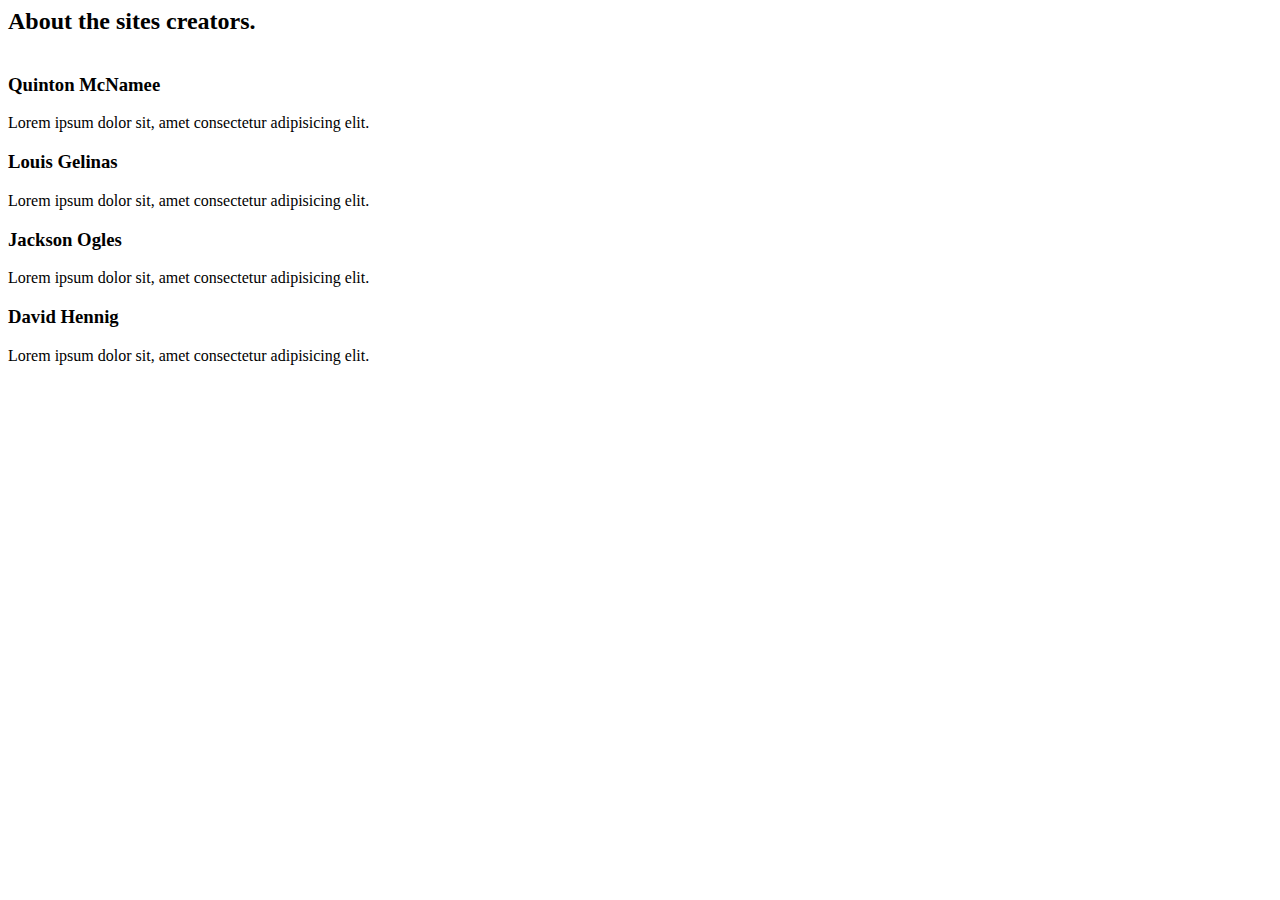
==== about.html @ 7054c602 "first" ====
<html lang="en">
  <head>
    <title>Block Club Calendar</title>
    <meta charset="utf-8" />
    <meta
      name="viewport"
      content="width=device-width, initial-scale=1, user-scalable=no"
    />
    <link rel="stylesheet" href="assets/css/main.css" />
    <noscript><link rel="stylesheet" href="assets/css/noscript.css"/></noscript>
  </head>
  <!-- About -->
  <article id="About">
    <h2 class="About">About the sites creators.</h2>
    <span class="image main"><img src="images/" alt=""/></span>
    <div class="Quinton">
      <h3>Quinton McNamee</h3>
      <p>Lorem ipsum dolor sit, amet consectetur adipisicing elit.</p>
    </div>
    <div class="Louis">
      <h3>Louis Gelinas</h3>
      <p>Lorem ipsum dolor sit, amet consectetur adipisicing elit.</p>
    </div>
    <div class="Jackson">
      <h3>Jackson Ogles</h3>
      <p>Lorem ipsum dolor sit, amet consectetur adipisicing elit.</p>
    </div>
    <div class="David">
      <h3>David Hennig</h3>
      <p>Lorem ipsum dolor sit, amet consectetur adipisicing elit.</p>
    </div>
  </article>
</html>
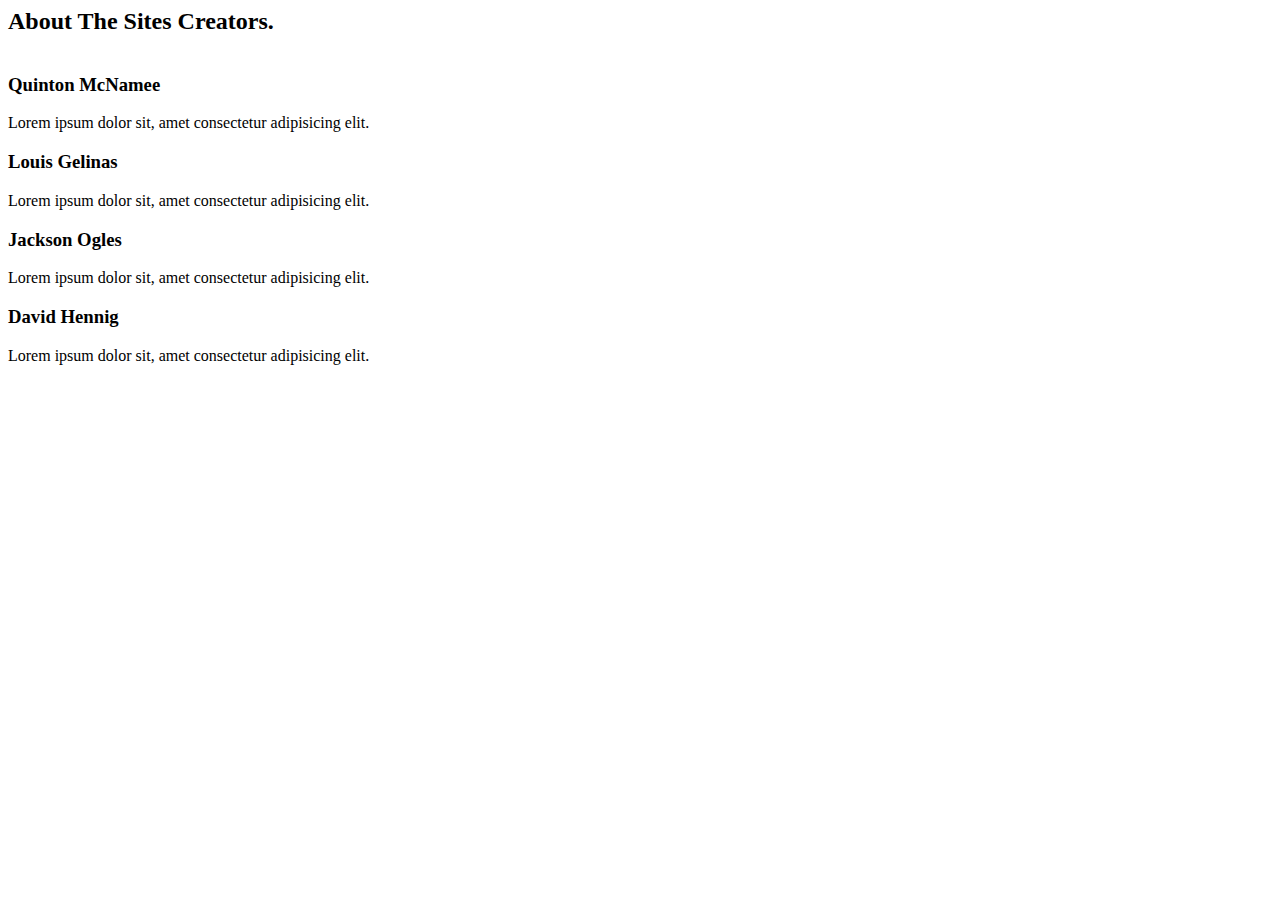
==== commit 8cf874ef: "day 1" ====
--- a/about.html
+++ b/about.html
@@ -11,7 +11,7 @@
   </head>
   <!-- About -->
   <article id="About">
-    <h2 class="About">About the sites creators.</h2>
+    <h2 class="About">About The Sites Creators.</h2>
     <span class="image main"><img src="images/" alt=""/></span>
     <div class="Quinton">
       <h3>Quinton McNamee</h3>
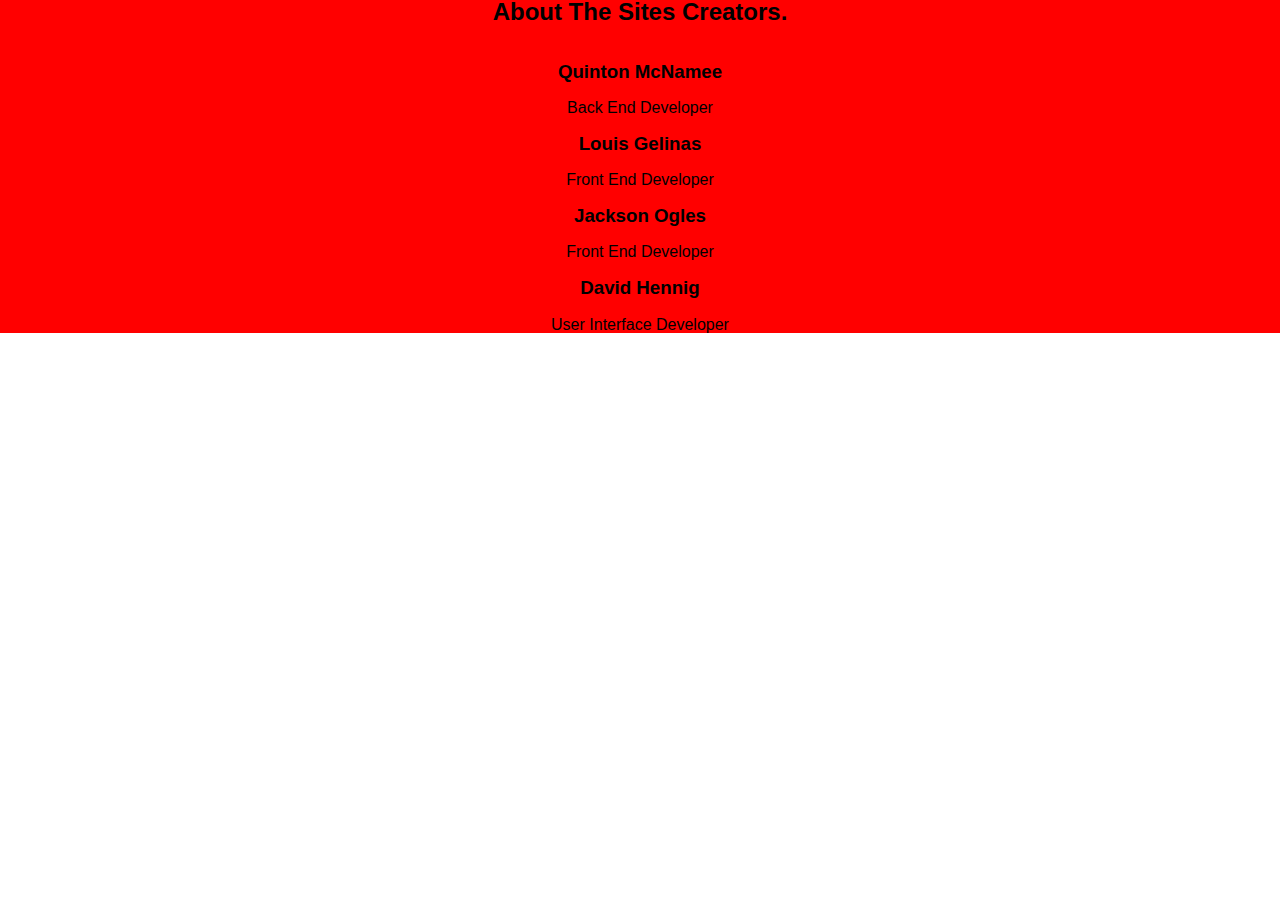
==== commit 0b0ae31a: "tuesday" ====
--- a/about.html
+++ b/about.html
@@ -6,7 +6,7 @@
       name="viewport"
       content="width=device-width, initial-scale=1, user-scalable=no"
     />
-    <link rel="stylesheet" href="assets/css/main.css" />
+    <link href="index.css" rel="stylesheet" />
     <noscript><link rel="stylesheet" href="assets/css/noscript.css"/></noscript>
   </head>
   <!-- About -->
@@ -15,19 +15,19 @@
     <span class="image main"><img src="images/" alt=""/></span>
     <div class="Quinton">
       <h3>Quinton McNamee</h3>
-      <p>Lorem ipsum dolor sit, amet consectetur adipisicing elit.</p>
+      <p>Back End Developer</p>
     </div>
     <div class="Louis">
       <h3>Louis Gelinas</h3>
-      <p>Lorem ipsum dolor sit, amet consectetur adipisicing elit.</p>
+      <p>Front End Developer</p>
     </div>
     <div class="Jackson">
       <h3>Jackson Ogles</h3>
-      <p>Lorem ipsum dolor sit, amet consectetur adipisicing elit.</p>
+      <p>Front End Developer</p>
     </div>
     <div class="David">
       <h3>David Hennig</h3>
-      <p>Lorem ipsum dolor sit, amet consectetur adipisicing elit.</p>
+      <p>User Interface Developer</p>
     </div>
   </article>
 </html>
--- a/index.css
+++ b/index.css
@@ -0,0 +1,258 @@
+/* http://meyerweb.com/eric/tools/css/reset/ 
+   v2.0 | 20110126
+   License: none (public domain)
+*/
+html,
+body,
+div,
+span,
+applet,
+object,
+iframe,
+p,
+blockquote,
+pre,
+a,
+abbr,
+acronym,
+address,
+big,
+cite,
+code,
+del,
+dfn,
+em,
+img,
+ins,
+kbd,
+q,
+s,
+samp,
+small,
+strike,
+strong,
+sub,
+sup,
+tt,
+var,
+b,
+u,
+i,
+center,
+dl,
+dt,
+dd,
+ol,
+ul,
+li,
+fieldset,
+form,
+label,
+legend,
+table,
+caption,
+tbody,
+tfoot,
+thead,
+tr,
+th,
+td,
+article,
+aside,
+canvas,
+details,
+embed,
+figure,
+figcaption,
+footer,
+header,
+hgroup,
+menu,
+nav,
+output,
+ruby,
+section,
+summary,
+time,
+mark,
+audio,
+video {
+  margin: 0;
+  padding: 0;
+  border: 0;
+  font-size: 100%;
+  font: inherit;
+  vertical-align: baseline;
+}
+/* HTML5 display-role reset for older browsers */
+article,
+aside,
+details,
+figcaption,
+figure,
+footer,
+header,
+hgroup,
+menu,
+nav,
+section {
+  display: block;
+}
+body {
+  line-height: 1;
+}
+ol,
+ul {
+  list-style: none;
+}
+blockquote,
+q {
+  quotes: none;
+}
+blockquote:before,
+blockquote:after,
+q:before,
+q:after {
+  content: "";
+  content: none;
+}
+table {
+  border-collapse: collapse;
+  border-spacing: 0;
+}
+body {
+  font-family: "Roboto", sans-serif;
+  background-image: url("images/line.jpeg");
+  background-repeat: repeat-x, repeat, no-repeat;
+  background-position: center top;
+  text-align: center;
+}
+@media (max-width: 500px) {
+  body {
+    background-image: url("images/line.jpeg");
+    background-repeat: repeat-x, repeat, no-repeat;
+    background-position: center top;
+  }
+}
+.body {
+  max-width: 800px;
+  width: 100%;
+  margin: auto;
+}
+@media (max-width: 500px) {
+  .body {
+    width: 90%;
+  }
+}
+.body .content {
+  width: 80%;
+  margin: auto;
+}
+#header h1 {
+  padding: 250px 0px 0px 0px;
+}
+#header p {
+  margin: auto;
+  width: 100%;
+  text-align: center;
+}
+@media (max-width: 500px) {
+  #header p {
+    width: 100%;
+  }
+}
+.button {
+  background-color: #66bb6a;
+  border-radius: 8px;
+  color: #e8f5e9;
+  display: inline-block;
+  line-height: 3.25em;
+  text-align: center;
+  text-decoration: none;
+  padding: 5px 50px;
+  font-size: 25px;
+  margin: 60px;
+}
+.CTA {
+  padding: 0px 0px 30px 0px;
+  width: 50%;
+  text-align: center;
+  margin: auto;
+  margin-bottom: 40px;
+  border-top: 10px double #98ee99;
+  border-bottom: 10px double #98ee99;
+}
+.Info {
+  display: flex;
+  justify-content: space-evenly;
+  border: 2px solid #98ee99;
+  border-radius: 8px;
+}
+@media (max-width: 500px) {
+  .Info {
+    display: flex;
+    flex-direction: column;
+    border: none;
+    margin: 40px 0px;
+  }
+}
+.Info .txt {
+  margin: auto;
+  width: 40%;
+}
+@media (max-width: 500px) {
+  .Info .txt {
+    width: 100%;
+  }
+}
+.Info img {
+  width: 350px;
+  height: 350px;
+  border-radius: 8px;
+}
+@media (max-width: 500px) {
+  .Info img {
+    width: 100%;
+  }
+}
+.InfoRev {
+  display: flex;
+  justify-content: space-evenly;
+}
+@media (max-width: 500px) {
+  .InfoRev {
+    display: flex;
+    flex-direction: column-reverse;
+    margin: 40px 0px;
+    border-top: 10px double #98ee99;
+    border-bottom: 10px double #98ee99;
+    padding: 40px 0px;
+  }
+}
+.InfoRev .txt {
+  margin: auto;
+  width: 40%;
+}
+@media (max-width: 500px) {
+  .InfoRev .txt {
+    width: 100%;
+  }
+}
+.InfoRev img {
+  width: 350px;
+  height: 350px;
+  border-radius: 8px;
+}
+@media (max-width: 500px) {
+  .InfoRev img {
+    width: 100%;
+  }
+}
+footer {
+  padding: 0px 0px 150px 0px;
+  display: flex;
+  justify-content: center;
+}
+#about {
+  background-color: red;
+}
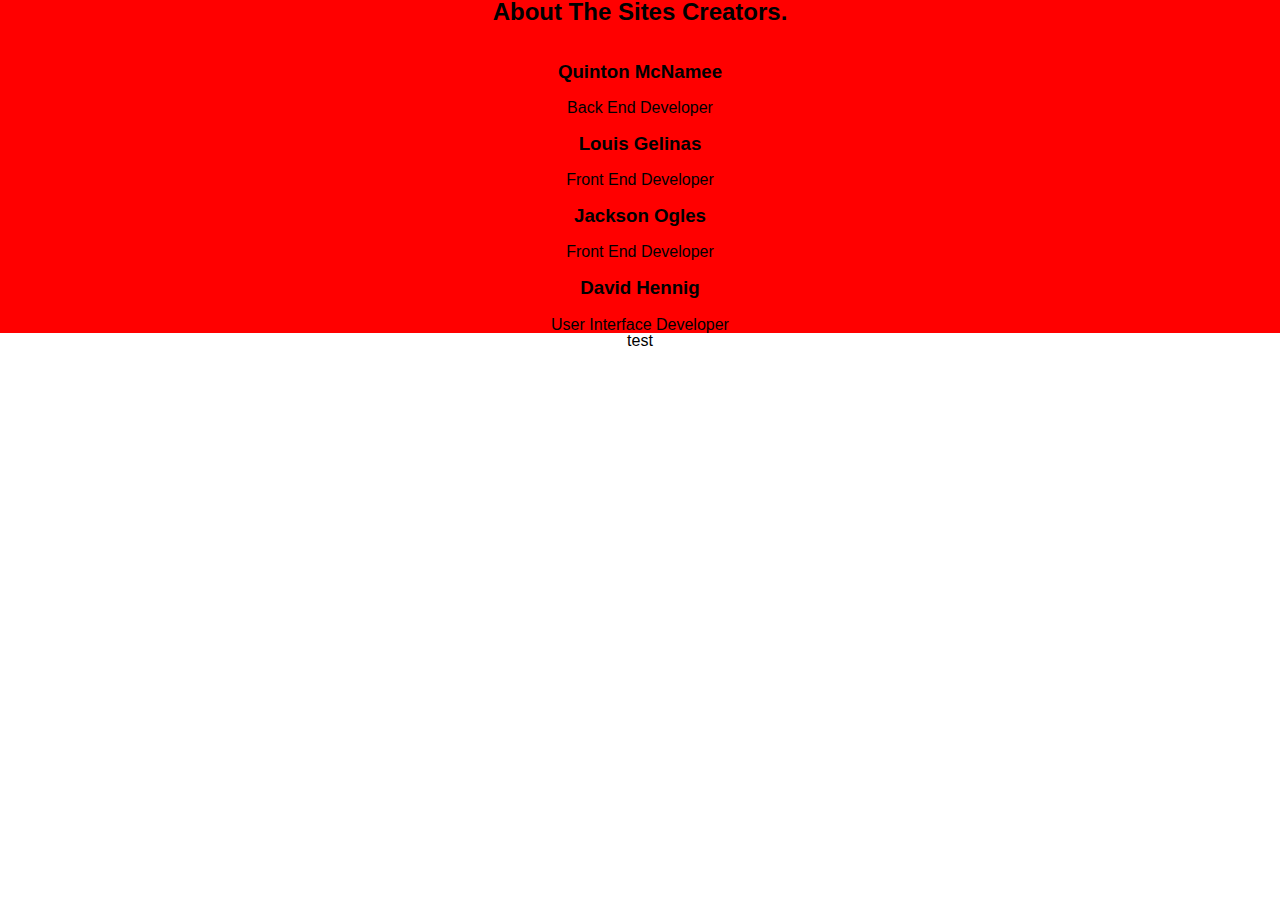
==== commit 833564b4: "test" ====
--- a/about.html
+++ b/about.html
@@ -31,3 +31,5 @@
     </div>
   </article>
 </html>
+
+<div>test</div>
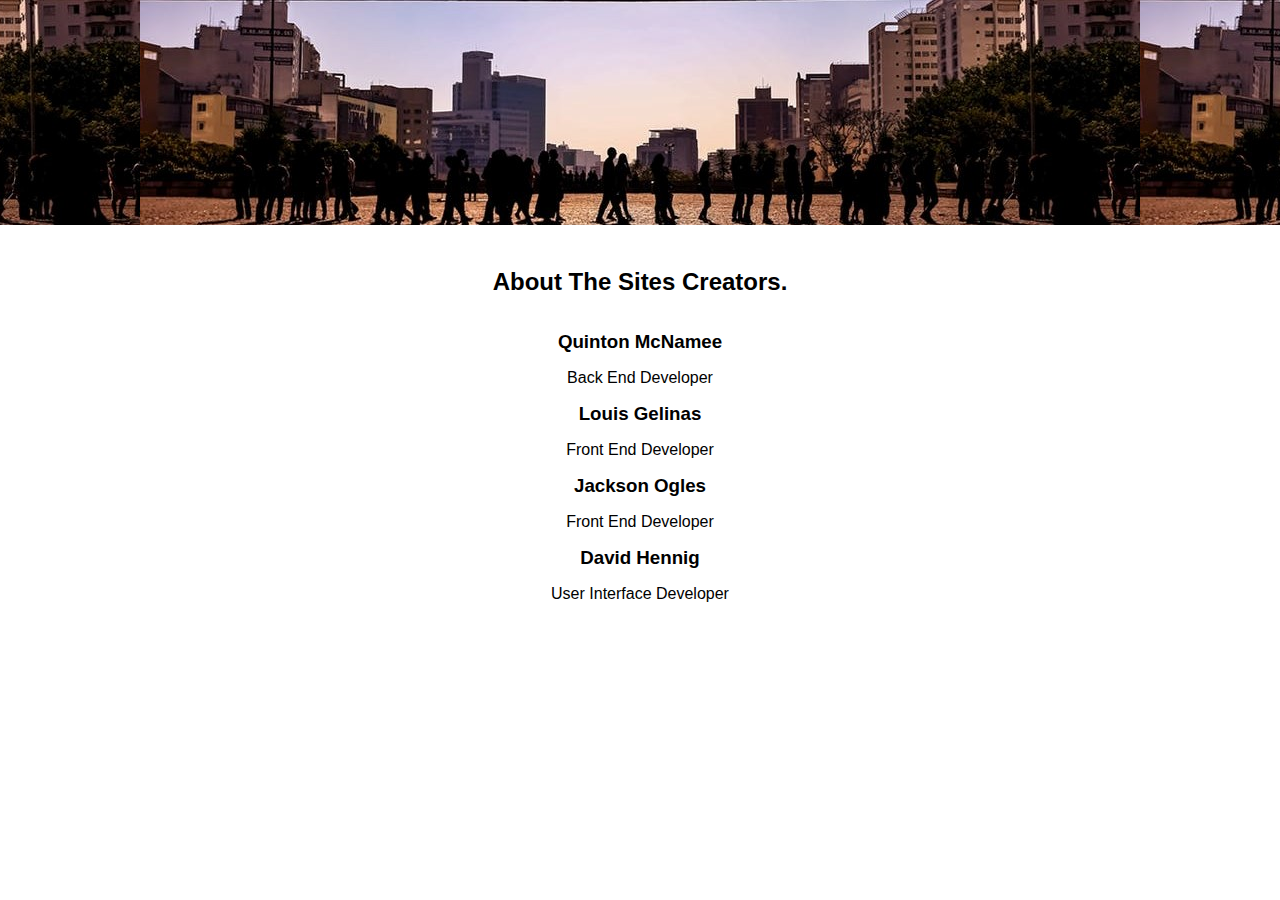
==== commit 1e84b0cd: "tuesday end" ====
--- a/about.html
+++ b/about.html
@@ -31,5 +31,3 @@
     </div>
   </article>
 </html>
-
-<div>test</div>
--- a/index.css
+++ b/index.css
@@ -153,8 +153,11 @@
 }
 #header p {
   margin: auto;
+  padding: 20px;
   width: 100%;
   text-align: center;
+  border-top: 10px double #98ee99;
+  border-bottom: 10px double #98ee99;
 }
 @media (max-width: 500px) {
   #header p {
@@ -173,14 +176,22 @@
   font-size: 25px;
   margin: 60px;
 }
+.button:hover {
+  background-color: #98ee99;
+}
 .CTA {
   padding: 0px 0px 30px 0px;
-  width: 50%;
+  width: 70%;
   text-align: center;
   margin: auto;
   margin-bottom: 40px;
   border-top: 10px double #98ee99;
   border-bottom: 10px double #98ee99;
+}
+.CTA p {
+  width: 80%;
+  margin: auto;
+  text-align: center;
 }
 .Info {
   display: flex;
@@ -206,8 +217,8 @@
   }
 }
 .Info img {
-  width: 350px;
-  height: 350px;
+  width: 400px;
+  height: 400px;
   border-radius: 8px;
 }
 @media (max-width: 500px) {
@@ -239,8 +250,8 @@
   }
 }
 .InfoRev img {
-  width: 350px;
-  height: 350px;
+  width: 400px;
+  height: 400px;
   border-radius: 8px;
 }
 @media (max-width: 500px) {
@@ -254,5 +265,5 @@
   justify-content: center;
 }
 #about {
-  background-color: red;
-}
+  padding: 250px 0px 0px 0px;
+}
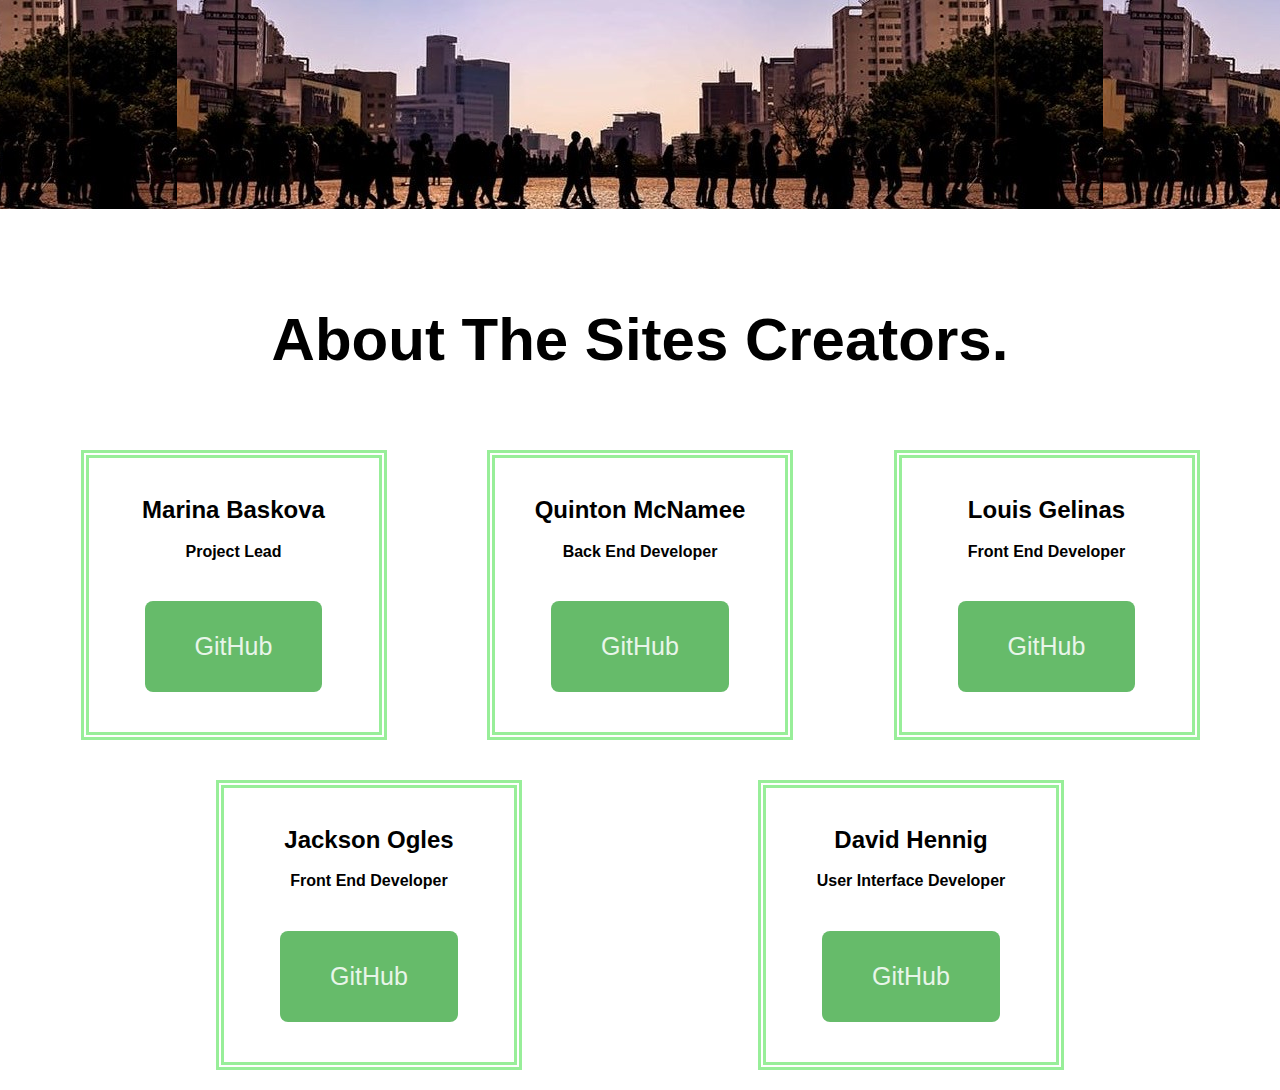
==== commit 87094e04: "finished" ====
--- a/about.html
+++ b/about.html
@@ -11,23 +11,34 @@
   </head>
   <!-- About -->
   <article id="About">
-    <h2 class="About">About The Sites Creators.</h2>
+    <h1 class="About">About The Sites Creators.</h1>
     <span class="image main"><img src="images/" alt=""/></span>
-    <div class="Quinton">
-      <h3>Quinton McNamee</h3>
-      <p>Back End Developer</p>
-    </div>
-    <div class="Louis">
-      <h3>Louis Gelinas</h3>
-      <p>Front End Developer</p>
-    </div>
-    <div class="Jackson">
-      <h3>Jackson Ogles</h3>
-      <p>Front End Developer</p>
-    </div>
-    <div class="David">
-      <h3>David Hennig</h3>
-      <p>User Interface Developer</p>
+    <div class="People">
+      <div class="Dev">
+        <h2>Marina Baskova</h2>
+        <h4>Project Lead</h4>
+        <a href="https://github.com/MarinaBaskova" class="button2">GitHub</a>
+      </div>
+      <div class="Dev">
+        <h2>Quinton McNamee</h2>
+        <h4>Back End Developer</h4>
+        <a href="https://github.com/QuintonMcNamee" class="button2">GitHub</a>
+      </div>
+      <div class="Dev">
+        <h2>Louis Gelinas</h2>
+        <h4>Front End Developer</h4>
+        <a href="https://github.com/gelinas" class="button2">GitHub</a>
+      </div>
+      <div class="Dev">
+        <h2>Jackson Ogles</h2>
+        <h4>Front End Developer</h4>
+        <a href="https://github.com/cjogles" class="button2">GitHub</a>
+      </div>
+      <div class="Dev">
+        <h2>David Hennig</h2>
+        <h4>User Interface Developer</h4>
+        <a href="https://github.com/davidhennig" class="button2">GitHub</a>
+      </div>
     </div>
   </article>
 </html>
--- a/index.css
+++ b/index.css
@@ -1,3 +1,27 @@
+.mainButtonsinfo {
+  background-color: #66bb6a;
+  border-radius: 8px;
+  color: #e8f5e9;
+  display: inline-block;
+  line-height: 3.25em;
+  text-align: center;
+  text-decoration: none;
+  padding: 5px 50px;
+  font-size: 25px;
+  margin: 60px;
+}
+.aboutButtoninfo {
+  background-color: #e8f5e9;
+  border-radius: 8px;
+  color: #66bb6a;
+  display: inline-block;
+  line-height: 3.25em;
+  text-align: center;
+  text-decoration: none;
+  padding: 5px 50px;
+  font-size: 15px;
+  margin: 20px;
+}
 /* http://meyerweb.com/eric/tools/css/reset/ 
    v2.0 | 20110126
    License: none (public domain)
@@ -138,6 +162,7 @@
   max-width: 800px;
   width: 100%;
   margin: auto;
+  text-align: center;
 }
 @media (max-width: 500px) {
   .body {
@@ -147,15 +172,16 @@
 .body .content {
   width: 80%;
   margin: auto;
+  text-align: center;
 }
 #header h1 {
   padding: 250px 0px 0px 0px;
 }
 #header p {
   margin: auto;
+  text-align: center;
   padding: 20px;
   width: 100%;
-  text-align: center;
   border-top: 10px double #98ee99;
   border-bottom: 10px double #98ee99;
 }
@@ -164,7 +190,7 @@
     width: 100%;
   }
 }
-.button {
+.mainButtons {
   background-color: #66bb6a;
   border-radius: 8px;
   color: #e8f5e9;
@@ -176,22 +202,22 @@
   font-size: 25px;
   margin: 60px;
 }
-.button:hover {
+.mainButtons:hover {
   background-color: #98ee99;
 }
 .CTA {
   padding: 0px 0px 30px 0px;
-  width: 70%;
-  text-align: center;
-  margin: auto;
+  width: 80%;
+  margin: auto;
+  text-align: center;
   margin-bottom: 40px;
+}
+.CTA p {
+  padding: 5% 15%;
+  margin: auto;
+  text-align: center;
   border-top: 10px double #98ee99;
   border-bottom: 10px double #98ee99;
-}
-.CTA p {
-  width: 80%;
-  margin: auto;
-  text-align: center;
 }
 .Info {
   display: flex;
@@ -209,6 +235,7 @@
 }
 .Info .txt {
   margin: auto;
+  text-align: center;
   width: 40%;
 }
 @media (max-width: 500px) {
@@ -242,6 +269,7 @@
 }
 .InfoRev .txt {
   margin: auto;
+  text-align: center;
   width: 40%;
 }
 @media (max-width: 500px) {
@@ -264,6 +292,56 @@
   display: flex;
   justify-content: center;
 }
+.aboutButton {
+  background-color: #e8f5e9;
+  border-radius: 8px;
+  color: #66bb6a;
+  display: inline-block;
+  line-height: 3.25em;
+  text-align: center;
+  text-decoration: none;
+  padding: 5px 50px;
+  font-size: 15px;
+  margin: 20px;
+}
+.aboutButton:hover {
+  background-color: #98ee99;
+}
 #about {
   padding: 250px 0px 0px 0px;
-}
+  margin: auto;
+  text-align: center;
+}
+#about h1 {
+  font-size: 60px;
+  padding: 20px;
+}
+.People {
+  width: 100%;
+  margin: auto;
+  text-align: center;
+  display: flex;
+  justify-content: space-evenly;
+  flex-wrap: wrap;
+}
+.Dev {
+  border: 8px double #98ee99;
+  padding: 20px;
+  width: 250px;
+  margin: 20px;
+}
+.button2 {
+  background-color: #66bb6a;
+  border-radius: 8px;
+  color: #e8f5e9;
+  display: inline-block;
+  line-height: 3.25em;
+  text-align: center;
+  text-decoration: none;
+  padding: 5px 50px;
+  font-size: 25px;
+  margin: 20px;
+}
+.button2:hover {
+  background-color: #98ee99;
+}
